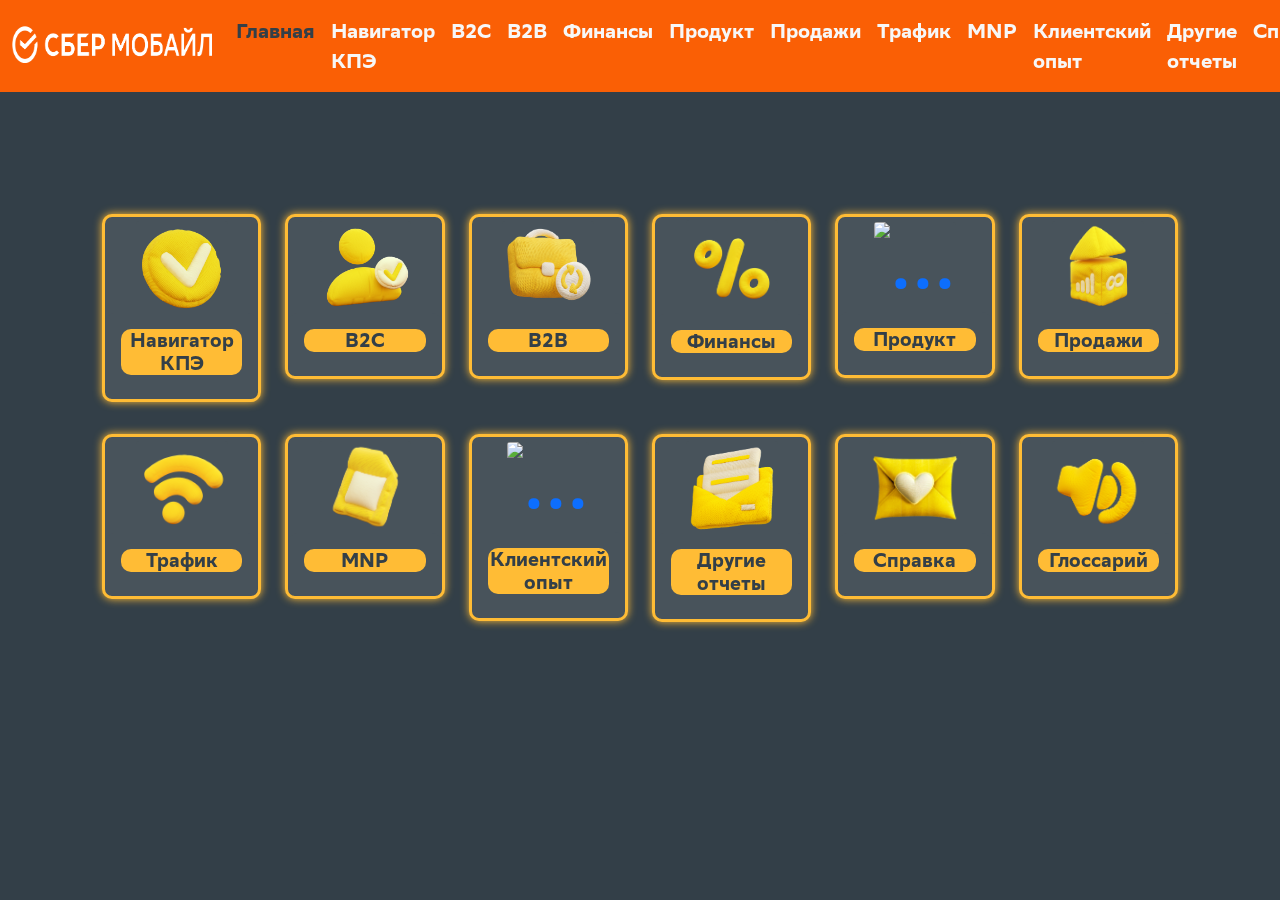
==== site_sources/index.html @ 84852b9b "add_site_1" ====
<!DOCTYPE html>
<html lang="en">

<head>
    <meta charset="UTF-8">
    <meta name="viewport" content="width=device-width, initial-scale=1.0">
    <!-- <link href="https://cdn.jsdelivr.net/npm/bootstrap@5.0.2/dist/css/bootstrap.min.css" rel="stylesheet" integrity="sha384-EVSTQN3/azprG1Anm3QDgpJLIm9Nao0Yz1ztcQTwFspd3yD65VohhpuuCOmLASjC" crossorigin="anonymous"> -->
    <link rel="stylesheet" href="static/styles/bootstrap.css">
    <link rel="stylesheet" href="static/styles/mystyles.css">
    <title>SberMobileReports</title>
    <link rel="shortcut icon" href="static/images/12.png">
     
</head>

<body>

    <header>
        <nav class="navbar navbar-expand-lg navbar-light bg-orange">
            <div class="container-fluid">
                <a class="navbar-brand" href="index.html"><img src="static/files/logo.png" alt="logo"></a>
                <button class="navbar-toggler" type="button" data-bs-toggle="collapse" data-bs-target="#navbarNav"
                    aria-controls="navbarNav" aria-expanded="false" aria-label="Toggle navigation">
                    <span class="navbar-toggler-icon"></span>
                </button>
                <div class="collapse navbar-collapse" id="navbarNav">
                    <ul class="navbar-nav">
                        <li class="nav-item">
                            <a class="nav-link active" aria-current="page" href="index.html">Главная</a>
                        </li>
                        <li class="nav-item">
                            <a class="nav-link" href="kpi.html">Навигатор КПЭ</a>
                        </li>
                        <li class="nav-item">
                            <a class="nav-link" href="b2c.html">B2C</a>
                        </li>
                        </li>
                        <li class="nav-item">
                            <a class="nav-link" href="b2b.html">B2B</a>
                        </li>
                        <li class="nav-item">
                            <a class="nav-link" href="finance.html">Финансы</a>
                        </li>
                        <li class="nav-item">
                            <a class="nav-link" href="product.html">Продукт</a>
                        </li>
                        <li class="nav-item">
                            <a class="nav-link" href="sales.html">Продажи</a>
                        </li>
                        <li class="nav-item">
                            <a class="nav-link" href="trafic.html">Трафик</a>
                        </li>
                        <li class="nav-item">
                            <a class="nav-link" href="mnp.html">MNP</a>
                        </li>
                        <li class="nav-item">
                            <a class="nav-link" href="cx.html">Клиентский опыт</a>
                        </li>
                        <li class="nav-item">
                            <a class="nav-link" href="other.html">Другие отчеты</a>
                        </li>
                        <li class="nav-item">
                            <a class="nav-link" href="reference.html">Справка</a>
                        </li>
                        <li class="nav-item">
                            <a class="nav-link" href="glossary.html">Глоссарий</a>
                        </li>
                    </ul>
                </div>
            </div>
        </nav>
    </header>
<!-- 
<div class="infotxt">
    <h3> Иноформационная панель</h3> -->

</div>

    <section>
        <!-- <p class="inf">Информационная панель</p> -->
        <div class="container-fluid text-center">
            <div class="row">
                <div class="col-lg-1">

                </div>

                <div class="col-lg-12 col-md-12">
                    <div class="row">
                        <div class="col-lg-2 col-md-6">
                            <div class="card">
                                <a href="kpi.html"><img src="static/images/1.png" class="card-img-top" alt="...""width="270" height="270"></a>
                                <div class="card-body">
                                    <a href="kpi.html"> <h5 class="card-title"> Навигатор КПЭ</h5> </a>
                                    <!-- <p class="card-text">Some quick example text to build on the card title and make up the bulk of the card's content.</p> -->
                                    <!-- <a href="#" class="btn btn-primary">Go somewhere</a> -->
                                </div>
                            </div>
                        </div>
                        <!-- <div class="row"> -->
                        <div class="col-lg-2 col-md-6">
                            <div class="card">
                                <a href="b2c.html"><img src="static/images/2.png" class="card-img-top" alt="..."width="270" height="270"></a>
                                <div class="card-body">
                                    <a href="b2c.html"><h5 class="card-title">B2C</h5></a>
                                    <!-- <p class="card-text">Some quick example text to build on the card title and make up the bulk of the card's content.</p> -->
                                    <!-- <a href="#" class="btn btn-primary">Go somewhere</a> -->
                                </div>
                            </div>
                        </div>

                        <div class="col-lg-2 col-md-6">
                            <div class="card">
                                <a href="b2b.html"><img src="static/images/3.png" class="card-img-top" alt="..."width="270" height="270"></a>
                                <div class="card-body">
                                    <a href="b2b.html"><h5 class="card-title"> B2B</h5></a>
                                    <!-- <p class="card-text">Some quick example text to build on the card title and make up the bulk of the card's content.</p> -->
                                    <!-- <a href="#" class="btn btn-primary">Go somewhere</a> -->
                                </div>
                            </div>
                        </div>

                        <div class="col-lg-2 col-md-6">
                            <div class="card">
                                <a href="finance.html"><img src="static/images/4.png" class="card-img-top" alt="..."width="270" height="270" ></a>
                                <div class="card-body">
                                    <a href="finance.html"><h5 class="card-title"> Финансы</h5></a>
                                    <!-- <p class="card-text">Some quick example text to build on the card title and make up the bulk of the card's content.</p> -->
                                    <!-- <a href="#" class="btn btn-primary">Go somewhere</a> -->
                                </div>
                            </div>
                        </div>
                        <div class="col-lg-2 col-md-6">
                            <div class="card">
                                <a href="product.html"><img src="static/images/5.png" class="card-img-top" alt="..."width="270" height="270"></a>
                                <div class="card-body">
                                    <a href="product.html"><h5 class="card-title"> Продукт</h5></a>
                                    <!-- <p class="card-text">Some quick example text to build on the card title and make up the bulk of the card's content.</p> -->
                                    <!-- <a href="#" class="btn btn-primary">Go somewhere</a> -->
                                </div>
                            </div>
                        </div>

                        <div class="col-lg-2 col-md-6">
                            <div class="card">
                                <a href="sales.html"><img src="static/images/6.png" class="card-img-top" alt="..."width="270" height="270"></a>
                                <div class="card-body">
                                    <a href="sales.html"><h5 class="card-title"> Продажи</h5></a>
                                    <!-- <p class="card-text">Some quick example text to build on the card title and make up the bulk of the card's content.</p> -->
                                    <!-- <a href="#" class="btn btn-primary">Go somewhere</a> -->
                                </div>
                            </div>
                        </div>

                        <div class="col-lg-2 col-md-6">
                            <div class="card">
                                <a href="trafic.html"><img src="static/images/7.png" class="card-img-top" alt="..."width="270" height="270"></a>
                                <div class="card-body">
                                    <a href="trafic.html"><h5 class="card-title"> Трафик</h5></a>
                                    <!-- <p class="card-text">Some quick example text to build on the card title and make up the bulk of the card's content.</p> -->
                                    <!-- <a href="#" class="btn btn-primary">Go somewhere</a> -->
                                </div>
                            </div>
                        </div>

                        <div class="col-lg-2 col-md-6">
                            <div class="card">
                                <a href="mnp.html"><img src="static/images/8.png" class="card-img-top" alt="..."width="270" height="270"></a>
                                <div class="card-body">
                                    <a href="mnp.html"><h5 class="card-title"> MNP</h5></a>
                                    <!-- <p class="card-text">Some quick example text to build on the card title and make up the bulk of the card's content.</p> -->
                                    <!-- <a href="#" class="btn btn-primary">Go somewhere</a> -->
                                </div>
                            </div>
                        </div>

                        <div class="col-lg-2 col-md-6">
                            <div class="card">
                                <a href="cx.html"><img src="static/images/13.png" class="card-img-top" alt="..."width="270" height="270"></a>
                                <div class="card-body">
                                    <a href="cx.html"><h5 class="card-title"> Клиентский опыт</h5></a>
                                    <!-- <p class="card-text">Some quick example text to build on the card title and make up the bulk of the card's content.</p> -->
                                    <!-- <a href="#" class="btn btn-primary">Go somewhere</a> -->
                                </div>
                            </div>
                        </div>

                        <div class="col-lg-2 col-md-6">
                            <div class="card">
                                <a href="other.html"><img src="static/images/9.png" class="card-img-top" alt="..." width="270" height="270"></a>
                                <div class="card-body">
                                    <a href="other.html"><h5 class="card-title"> Другие отчеты</h5></a>
                                    <!-- <p class="card-text">Some quick example text to build on the card title and make up the bulk of the card's content.</p> -->
                                    <!-- <a href="#" class="btn btn-primary">Go somewhere</a> -->
                                </div>
                            </div>
                        </div>

                        <div class="col-lg-2 col-md-6">
                            <div class="card">
                                <a href="reference.html"><img src="static/images/10.png" class="card-img-top" alt="..."  width="270" height="270"> </a>
                                <div class="card-body">
                                    <a href="reference.html"><h5 class="card-title"> Справка</h5></a>
                                    <!-- <p class="card-text">Some quick example text to build on the card title and make up the bulk of the card's content.</p> -->
                                    <!-- <a href="#" class="btn btn-primary">Go somewhere</a> -->
                                </div>
                            </div>
                        </div>

                        <div class="col-lg-2 col-md-6">
                            <div class="card">
                                <a href="glossary.html"><img src="static/images/11.png" class="card-img-top" alt="..." width="270" height="260"></a>
                                <div class="card-body">
                                    <a href="glossary.html"><h5 class="card-title"> Глоссарий</h5></a>
                                    <!-- <p class="card-text">Some quick example text to build on the card title and make up the bulk of the card's content.</p> -->
                                    <!-- <a href="#" class="btn btn-primary">Go somewhere</a> -->
                                </div>
                            </div>
                        </div>
                    </div>
                </div>

                <div class="col-lg-1">

                </div>
            </div>


        </div>
    </section>



    <footer>

    </footer>

    <script src="https://cdn.jsdelivr.net/npm/bootstrap@5.0.2/dist/js/bootstrap.bundle.min.js"
        integrity="sha384-MrcW6ZMFYlzcLA8Nl+NtUVF0sA7MsXsP1UyJoMp4YLEuNSfAP+JcXn/tWtIaxVXM"
        crossorigin="anonymous"></script>


</body>

</html>
---- site_sources/static/styles/mystyles.css ----
@keyframes big-logo {
    from {
      width: 300px;
      height: 40px;
      background-color: #333F48;
    }
    to {
        width: 200px;
        height: 27px;
      }
  }

@font-face {
    font-family: 'SBMobile1';
    src: url('../fonts/SBSansDisplay-Bold.otf');
}

body {
    font-family: 'SBMobile1' !important;
    font-size: 60px;
    background-color: #333F48;
}

html {
    background-color: #333F48;
}

.navbar-nav .nav-item .nav-link {
    color: #f7f7f7;
    font-size: 20px;
}

.navbar-nav .nav-item .nav-link.active {
    color: #333F48;
    font-size: 20px;
}

.navbar-brand img {
    width: 200px;
    height: 27px;
    padding-bottom: 3px;
    animation-name: big-logo;
    animation-duration: 2s;
    animation-iteration-count: 1; /* infinite; */
}


.navbar-toggler {
    background-color: #f7f7f7;
}

.container-fluid .text-center {
    background-color: #333F48;
}

section { 
   background: #333F48;
   padding: 90px; 
}

.row {
    background-color: #333F48;
    
}

.card { 
    background: rgb(72, 83, 91);
    margin-top: 2rem;
    border: solid #FFBC35;
    border-radius: 10px;
    box-shadow: 0px 0px 8px #FFBC35;
    transition: transform 0.3s ease;
}

.card:hover {
    transform: translateY(-5px); /* 2 Эффект при наведении */
}

.card-body {
    background-color:rgb(72, 83, 91);;
    border-radius: 10px;
}

.card-title {
    background-color:#FFBC35;
    border-radius: 10px;
    color: #333F48;
    font-size: 1.2rem;
}

.card-img-top {
    background-color:rgb(72, 83, 91);
    width: 60%;
    height: 60%;
}

a { 
    text-decoration:none;
}

h4 {
    color: white;
    text-align: center;
    /*background-color:#FA5F05;*/
}

.glos {
    color: white;
    font-size: 1.2rem;
    margin-top: 3.5rem;
}

.glos1 {
    margin-top: 1.5rem;
}

body section .glos2 {
    color: white;
    font-size: 1.1rem;
    font-weight: 400 !important;
    /*margin-top: 1.5rem;*/
    line-height: 1.7; 
}

 /* Стили для глоссария */
        .glossary-menu {
            list-style: none;
            padding: 0;
        }
        
        .glossary-item {
            margin-bottom: 10px;
        }
        
        .glossary-header {
            cursor: pointer;
            padding: 12px 12px;
            background-color: #333F48;
            border: 2px solid #FA5F05;
            border-radius: 8px;
            display: flex;
            align-items: center;
            transition: background-color 0.2s;
            font-size: 1rem;
            color: white; 
        }
        
        .glossary-header:hover {
            background-color: #FA5F05;
        }
        
        .glossary-header.active {
            background-color: #FA5F05;
            border-bottom-left-radius: 0;
            border-bottom-right-radius: 0;
            border-bottom: none;
        }
        
        .glossary-header .arrow {
            margin-right: 10px;
            font-size: 12px;
            transition: transform 0.2s;
            display: inline-block;
        }
        
        .glossary-header.active .arrow {
            transform: rotate(90deg);
        }
        
        .glossary-content {
            display: none;
            padding: 15px;
            border: 1px solid #333F48;
            border-top: none;
            border-bottom-left-radius: 4px;
            border-bottom-right-radius: 4px;
            background-color: #333F48;
            margin-bottom: 10px;
        }
        
        .glossary-content.active {
            display: block;
        }
        
        .glos2 {
            margin-bottom: 10px;
            padding: 5px 0;
            border-bottom: 1px dashed #eee;
        }
        
        .glos2:last-child {
            border-bottom: none;
        }
        
        .glos2 span {
            font-weight: bold;
        }
        
        /* Стили для навигации (оставляем как есть) */
        .navbar-brand img {
            height: 40px;
        }
        
        .bg-orange {
            background-color: #333F48;
        }
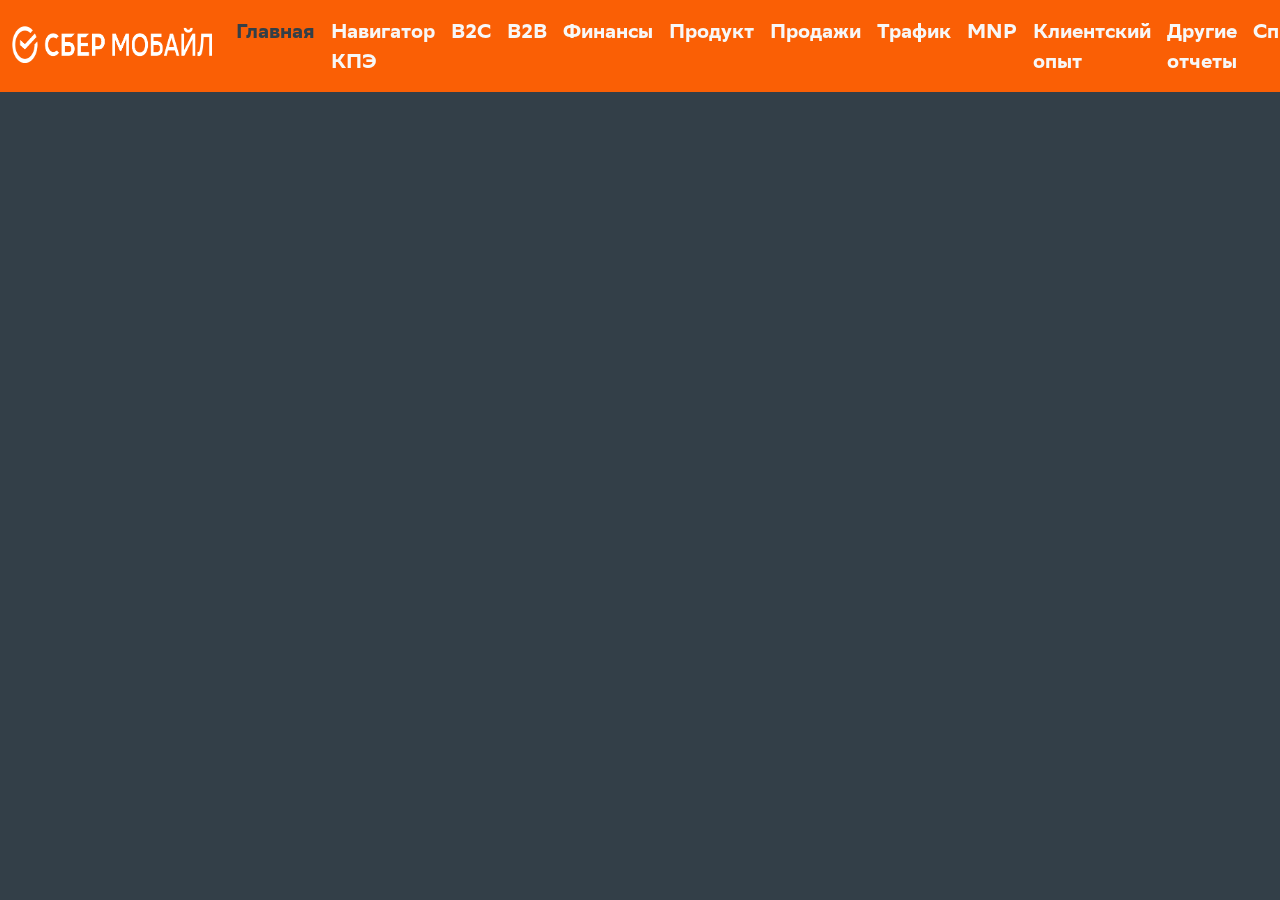
==== commit eea3bfc9: "change_site_for_git" ====
--- a/site_sources/index.html
+++ b/site_sources/index.html
@@ -76,155 +76,7 @@
 </div>
 
     <section>
-        <!-- <p class="inf">Информационная панель</p> -->
-        <div class="container-fluid text-center">
-            <div class="row">
-                <div class="col-lg-1">
-
-                </div>
-
-                <div class="col-lg-12 col-md-12">
-                    <div class="row">
-                        <div class="col-lg-2 col-md-6">
-                            <div class="card">
-                                <a href="kpi.html"><img src="static/images/1.png" class="card-img-top" alt="...""width="270" height="270"></a>
-                                <div class="card-body">
-                                    <a href="kpi.html"> <h5 class="card-title"> Навигатор КПЭ</h5> </a>
-                                    <!-- <p class="card-text">Some quick example text to build on the card title and make up the bulk of the card's content.</p> -->
-                                    <!-- <a href="#" class="btn btn-primary">Go somewhere</a> -->
-                                </div>
-                            </div>
-                        </div>
-                        <!-- <div class="row"> -->
-                        <div class="col-lg-2 col-md-6">
-                            <div class="card">
-                                <a href="b2c.html"><img src="static/images/2.png" class="card-img-top" alt="..."width="270" height="270"></a>
-                                <div class="card-body">
-                                    <a href="b2c.html"><h5 class="card-title">B2C</h5></a>
-                                    <!-- <p class="card-text">Some quick example text to build on the card title and make up the bulk of the card's content.</p> -->
-                                    <!-- <a href="#" class="btn btn-primary">Go somewhere</a> -->
-                                </div>
-                            </div>
-                        </div>
-
-                        <div class="col-lg-2 col-md-6">
-                            <div class="card">
-                                <a href="b2b.html"><img src="static/images/3.png" class="card-img-top" alt="..."width="270" height="270"></a>
-                                <div class="card-body">
-                                    <a href="b2b.html"><h5 class="card-title"> B2B</h5></a>
-                                    <!-- <p class="card-text">Some quick example text to build on the card title and make up the bulk of the card's content.</p> -->
-                                    <!-- <a href="#" class="btn btn-primary">Go somewhere</a> -->
-                                </div>
-                            </div>
-                        </div>
-
-                        <div class="col-lg-2 col-md-6">
-                            <div class="card">
-                                <a href="finance.html"><img src="static/images/4.png" class="card-img-top" alt="..."width="270" height="270" ></a>
-                                <div class="card-body">
-                                    <a href="finance.html"><h5 class="card-title"> Финансы</h5></a>
-                                    <!-- <p class="card-text">Some quick example text to build on the card title and make up the bulk of the card's content.</p> -->
-                                    <!-- <a href="#" class="btn btn-primary">Go somewhere</a> -->
-                                </div>
-                            </div>
-                        </div>
-                        <div class="col-lg-2 col-md-6">
-                            <div class="card">
-                                <a href="product.html"><img src="static/images/5.png" class="card-img-top" alt="..."width="270" height="270"></a>
-                                <div class="card-body">
-                                    <a href="product.html"><h5 class="card-title"> Продукт</h5></a>
-                                    <!-- <p class="card-text">Some quick example text to build on the card title and make up the bulk of the card's content.</p> -->
-                                    <!-- <a href="#" class="btn btn-primary">Go somewhere</a> -->
-                                </div>
-                            </div>
-                        </div>
-
-                        <div class="col-lg-2 col-md-6">
-                            <div class="card">
-                                <a href="sales.html"><img src="static/images/6.png" class="card-img-top" alt="..."width="270" height="270"></a>
-                                <div class="card-body">
-                                    <a href="sales.html"><h5 class="card-title"> Продажи</h5></a>
-                                    <!-- <p class="card-text">Some quick example text to build on the card title and make up the bulk of the card's content.</p> -->
-                                    <!-- <a href="#" class="btn btn-primary">Go somewhere</a> -->
-                                </div>
-                            </div>
-                        </div>
-
-                        <div class="col-lg-2 col-md-6">
-                            <div class="card">
-                                <a href="trafic.html"><img src="static/images/7.png" class="card-img-top" alt="..."width="270" height="270"></a>
-                                <div class="card-body">
-                                    <a href="trafic.html"><h5 class="card-title"> Трафик</h5></a>
-                                    <!-- <p class="card-text">Some quick example text to build on the card title and make up the bulk of the card's content.</p> -->
-                                    <!-- <a href="#" class="btn btn-primary">Go somewhere</a> -->
-                                </div>
-                            </div>
-                        </div>
-
-                        <div class="col-lg-2 col-md-6">
-                            <div class="card">
-                                <a href="mnp.html"><img src="static/images/8.png" class="card-img-top" alt="..."width="270" height="270"></a>
-                                <div class="card-body">
-                                    <a href="mnp.html"><h5 class="card-title"> MNP</h5></a>
-                                    <!-- <p class="card-text">Some quick example text to build on the card title and make up the bulk of the card's content.</p> -->
-                                    <!-- <a href="#" class="btn btn-primary">Go somewhere</a> -->
-                                </div>
-                            </div>
-                        </div>
-
-                        <div class="col-lg-2 col-md-6">
-                            <div class="card">
-                                <a href="cx.html"><img src="static/images/13.png" class="card-img-top" alt="..."width="270" height="270"></a>
-                                <div class="card-body">
-                                    <a href="cx.html"><h5 class="card-title"> Клиентский опыт</h5></a>
-                                    <!-- <p class="card-text">Some quick example text to build on the card title and make up the bulk of the card's content.</p> -->
-                                    <!-- <a href="#" class="btn btn-primary">Go somewhere</a> -->
-                                </div>
-                            </div>
-                        </div>
-
-                        <div class="col-lg-2 col-md-6">
-                            <div class="card">
-                                <a href="other.html"><img src="static/images/9.png" class="card-img-top" alt="..." width="270" height="270"></a>
-                                <div class="card-body">
-                                    <a href="other.html"><h5 class="card-title"> Другие отчеты</h5></a>
-                                    <!-- <p class="card-text">Some quick example text to build on the card title and make up the bulk of the card's content.</p> -->
-                                    <!-- <a href="#" class="btn btn-primary">Go somewhere</a> -->
-                                </div>
-                            </div>
-                        </div>
-
-                        <div class="col-lg-2 col-md-6">
-                            <div class="card">
-                                <a href="reference.html"><img src="static/images/10.png" class="card-img-top" alt="..."  width="270" height="270"> </a>
-                                <div class="card-body">
-                                    <a href="reference.html"><h5 class="card-title"> Справка</h5></a>
-                                    <!-- <p class="card-text">Some quick example text to build on the card title and make up the bulk of the card's content.</p> -->
-                                    <!-- <a href="#" class="btn btn-primary">Go somewhere</a> -->
-                                </div>
-                            </div>
-                        </div>
-
-                        <div class="col-lg-2 col-md-6">
-                            <div class="card">
-                                <a href="glossary.html"><img src="static/images/11.png" class="card-img-top" alt="..." width="270" height="260"></a>
-                                <div class="card-body">
-                                    <a href="glossary.html"><h5 class="card-title"> Глоссарий</h5></a>
-                                    <!-- <p class="card-text">Some quick example text to build on the card title and make up the bulk of the card's content.</p> -->
-                                    <!-- <a href="#" class="btn btn-primary">Go somewhere</a> -->
-                                </div>
-                            </div>
-                        </div>
-                    </div>
-                </div>
-
-                <div class="col-lg-1">
-
-                </div>
-            </div>
-
-
-        </div>
+      
     </section>
 
 
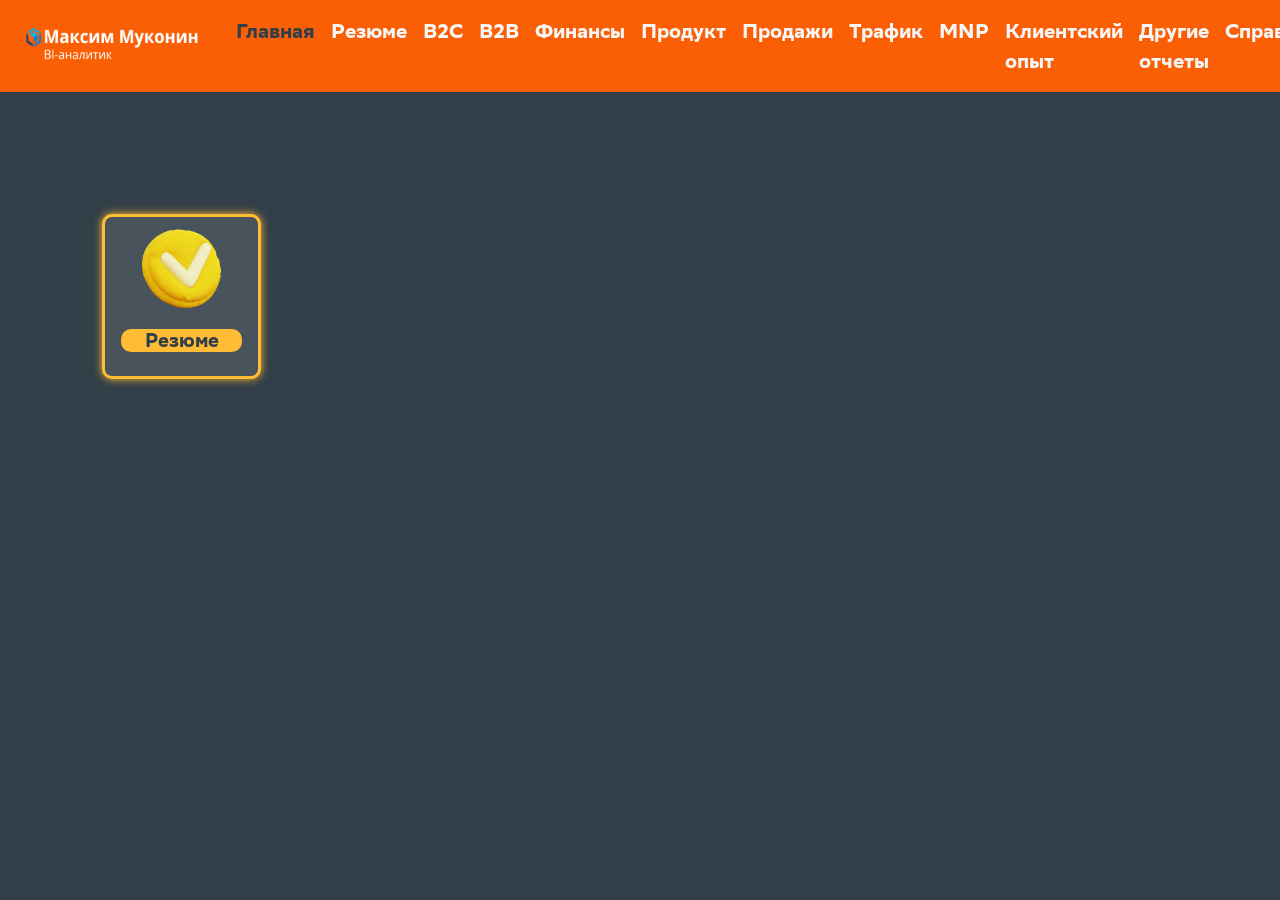
==== commit 91e012b2: "add_logo" ====
--- a/site_sources/index.html
+++ b/site_sources/index.html
@@ -7,8 +7,8 @@
     <!-- <link href="https://cdn.jsdelivr.net/npm/bootstrap@5.0.2/dist/css/bootstrap.min.css" rel="stylesheet" integrity="sha384-EVSTQN3/azprG1Anm3QDgpJLIm9Nao0Yz1ztcQTwFspd3yD65VohhpuuCOmLASjC" crossorigin="anonymous"> -->
     <link rel="stylesheet" href="static/styles/bootstrap.css">
     <link rel="stylesheet" href="static/styles/mystyles.css">
-    <title>SberMobileReports</title>
-    <link rel="shortcut icon" href="static/images/12.png">
+    <title>Mukonin</title>
+    <link rel="shortcut icon" href="static/images/1.png">
      
 </head>
 
@@ -17,7 +17,7 @@
     <header>
         <nav class="navbar navbar-expand-lg navbar-light bg-orange">
             <div class="container-fluid">
-                <a class="navbar-brand" href="index.html"><img src="static/files/logo.png" alt="logo"></a>
+                <a class="navbar-brand" href="index.html"><img src="static/files/logo123.png" alt="logo"></a>
                 <button class="navbar-toggler" type="button" data-bs-toggle="collapse" data-bs-target="#navbarNav"
                     aria-controls="navbarNav" aria-expanded="false" aria-label="Toggle navigation">
                     <span class="navbar-toggler-icon"></span>
@@ -28,7 +28,7 @@
                             <a class="nav-link active" aria-current="page" href="index.html">Главная</a>
                         </li>
                         <li class="nav-item">
-                            <a class="nav-link" href="kpi.html">Навигатор КПЭ</a>
+                            <a class="nav-link" href="cv.html">Резюме</a>
                         </li>
                         <li class="nav-item">
                             <a class="nav-link" href="b2c.html">B2C</a>
@@ -75,8 +75,27 @@
 
 </div>
 
-    <section>
-      
+
+   <section>
+        <!-- <p class="inf">Информационная панель</p> -->
+        <div class="container-fluid text-center">
+            <div class="row">
+                <div class="col-lg-1">
+
+                </div>
+
+                <div class="col-lg-12 col-md-12">
+                    <div class="row">
+                        <div class="col-lg-2 col-md-6">
+                            <div class="card">
+                                <a href="cv.html"><img src="static/images/1.png" class="card-img-top" alt="...""width="270" height="270"></a>
+                                <div class="card-body">
+                                    <a href="cv.html"> <h5 class="card-title"> Резюме</h5> </a>
+                                    <!-- <p class="card-text">Some quick example text to build on the card title and make up the bulk of the card's content.</p> -->
+                                    <!-- <a href="#" class="btn btn-primary">Go somewhere</a> -->
+                                </div>
+                            </div>
+                        </div>
     </section>
 
 
